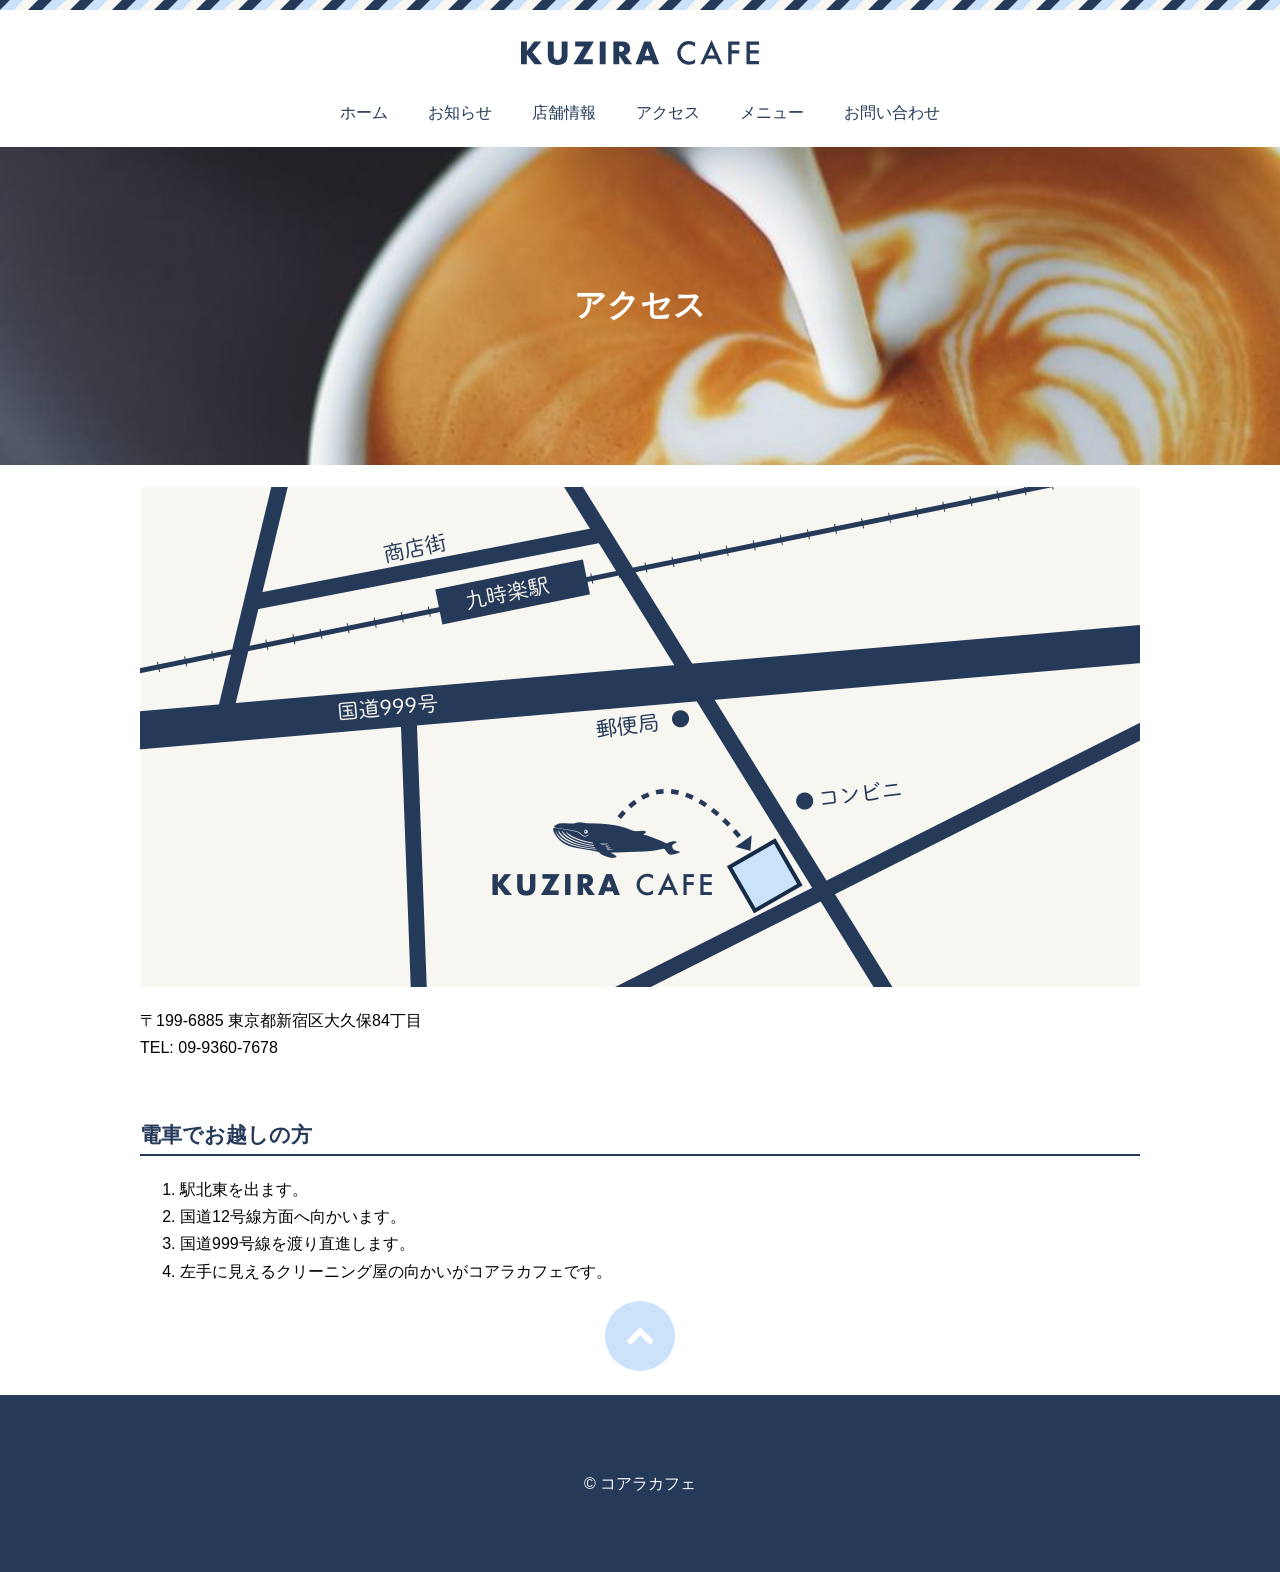
==== access.html @ d5148353 "Add files via upload" ====
<!DOCTYPE html>
<html>
      <head>
      <meta charset="UTF-8">
       <meta name="viewport" content="width=device-
width, initial-scale=1">
      <title>アクセス|コアラカフェ


      </title>
      <link rel="stylesheet" href="css/style.css">
   </head>
   
   <body id="top">
   <!--ヘッダー-->

      <header class="header">
         <div class="logo">
            <a href="index.html"><img src="images/logo.svg" alt="コアラカフェ"> </a>
         </div>
         <nav class="nav">
            <ul>
               <li><a href="index.html">ホーム</a></li>
               <li><a href="index.html#news">お知らせ</a></li>
               <li><a href="index.html#shop">店舗情報</a></li>
               <li><a href="access.html">アクセス</a></li>
               <li><a href="menu.html">メニュー</a></li>
               <li><a href="contact.html">お問い合わせ</a></li>
            </ul> 

         </nav>

      </header>    

      <!--ヘッダーここまで-->    

      <h1 class="hero access">アクセス</h1>

      <!--メイン-->

      <main>
         <img src="images/map.png" alt="地図">
         <p>
            〒199-6885 東京都新宿区大久保84丁目<br>
            TEL: 09-9360-7678
         </p>
         <h2>電車でお越しの方</h2>
         <ol>
            <li>駅北東を出ます。</li>
            <li>国道12号線方面へ向かいます。</li>
            <li>国道999号線を渡り直進します。</li>
            <li>左手に見えるクリーニング屋の向かいがコアラカフェです。  </li>
         </ol>
            
      </main>
      <!--メインここまで-->
      <!--フッター-->
      <footer>
         <div class="gotop">
            <a href="#top"><img src="images/gotop.svg" alt="ページトップへ戻る"></a></div>
      
         <p class="copyright">&copy; コアラカフェ</p>

      </footer>
      <!--フッターここまで-->

   </body>
</html>
---- css/style.css ----
/* すべてのページに適用される設定 */
html{
    font-size: 16px;
     font-family:sans-serif;
}
*{
    box-sizing: border-box;
}
body{
    margin:0000;
}
p,li,td{
  line-height: 1.7;
}
a:link{
    color: #F07D34;
    text-decoration: none;
}
a:visited{
    color: #F07D34;
    text-decoration: none;
}
a:hover{
     color: #F07D34;
    text-decoration: underline;
}
a:active{
    color:#F07D34;
    text-decoration: underline;
}
img{
    max-width: 100%;
}


/* すべてのページに適用ーヘッダー */
.header{
    padding-top: 40px;
    background-image: url(../images/stripe.png);
    background-repeat: repeat-x;
}
.logo{
    text-align:center;
}
.nav ul{
    margin: 30px 0 0 0;
    padding: 0;
    list-style-type: none;
    display: flex;
    justify-content: center;
    gap: 40px;
}
.nav a:link{
    color: #253958;
}
.nav a:visited{
    color: #253958;
}
.nav a:hover{
    text-decoration: none;
}
.nav a:active{
    text-decoration: none;
}
/* すべてのページに適用ーヒーロー */
.hero{
    padding: 137px 0;
    background-repeat: no-repeat;
    background-position: center;
    background-size: cover;
    color:#FFFFFF;
    text-align:center
}
.hero.index{
    padding: 287px 0;
    background-image: 
    url(../images/home-hero.jpg);
}
.hero.access{
    background-image: url(../images/access-hero.jpg);
}
.hero.menu{
    background-image: url(../images/menu-hero.jpg);
}
.hero.contact{
    background-image: url(../images/contact-hero.jpg);
}

/* すべてのページに適用ーメインー */
main{

    margin:0 auto 0 auto;
    max-width: 1000px;
}
main h2{
    margin:60px 0 20px 0;
    border-bottom:2px solid #253958;
    padding:0 0 5px 0;
    color:#253958;
    font-size:1.3rem;
}

/* すべてのページに適用ーフッター */
.gotop{
    text-align: center;
}
.copyright{
    margin-top:20px;
    margin-bottom:0;
    padding-top:75px;
    padding-bottom:75px;
    background-color: #253958;
    color:#FFFFFF;
    text-align:center;
}

/*個別のスタイル*-index.html*/
.logo-whale{ text-align:center;}
.shop-info{
    border-collapse: collapse;
}
.shop-info th,.shop-info td{
    border: 1px solid #DBDBDB;
    padding: 20px;
}

.shop-info th{
    width: 112px;
    text-align: left;
    vertical-align: top;
}

.items{
    display: grid;
    grid-template-columns: 1fr 1fr 1fr;
}
.items{
    display: grid;
    grid-template-columns: 1fr 1fr 1fr;
    gap: 20px;
}
/*contact.html*/
form{
    margin: 0 auto;
    max-width: 640px;
}
input[type="text"],textarea{
    padding:6px;
    width: 100%;
    font-size: 1rem;
}
textarea{
    height: 140px;
}
.submit {
 text-align: center;
}
input[type="submit"] {
 border: none;
padding: 20px;
 width: 200px;
 background-color: #253958;
color: #FFFFFF;
 font-size: 1rem;
}

/* モバイル対応*/
@media (max-width: 767px) {
    .nav ul{
        flex-wrap: wrap;
        gap: 20px;
    }
    main { padding: 0 4%; }
/* index.html */
.hero.index {
   padding: 28vh 0 ;
 }
 /* menu.html */
 .items {
    grid-template-columns: 1fr 1fr;
 }
}
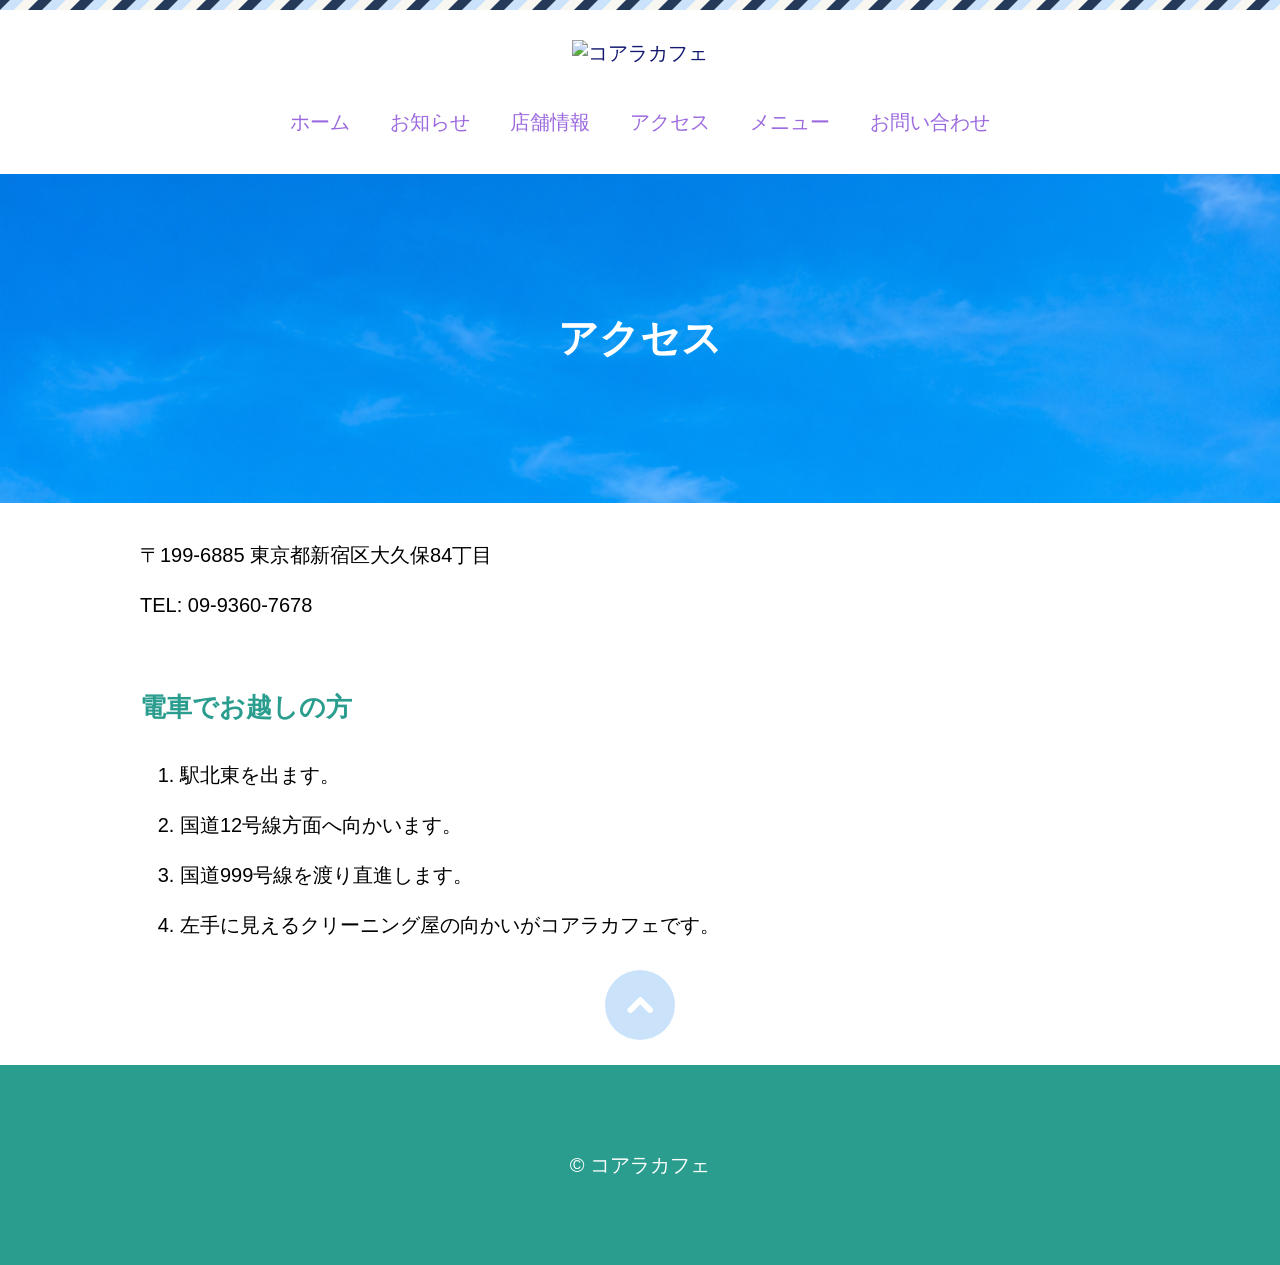
==== commit d0f2e065: "Add files via upload" ====
--- a/access.html
+++ b/access.html
@@ -39,7 +39,6 @@
       <!--メイン-->
 
       <main>
-         <img src="images/map.png" alt="地図">
          <p>
             〒199-6885 東京都新宿区大久保84丁目<br>
             TEL: 09-9360-7678
--- a/css/style.css
+++ b/css/style.css
@@ -1,31 +1,35 @@
 /* すべてのページに適用される設定 */
 html{
-    font-size: 16px;
+    font-size: 20px;
      font-family:sans-serif;
 }
 *{
     box-sizing: border-box;
 }
 body{
-    margin:0000;
+    margin:0;
 }
 p,li,td{
-  line-height: 1.7;
+  line-height: 2.5;
 }
+main h2{
+    font-size: 2rem;
+}
+
 a:link{
-    color: #F07D34;
+    color: #131970;
     text-decoration: none;
 }
 a:visited{
-    color: #F07D34;
+    color: #131970;
     text-decoration: none;
 }
 a:hover{
-     color: #F07D34;
+     color: #131970;
     text-decoration: underline;
 }
 a:active{
-    color:#F07D34;
+    color:#131970;
     text-decoration: underline;
 }
 img{
@@ -51,10 +55,10 @@
     gap: 40px;
 }
 .nav a:link{
-    color: #253958;
+    color: #9C6ADE;
 }
 .nav a:visited{
-    color: #253958;
+    color: #9C6ADE;
 }
 .nav a:hover{
     text-decoration: none;
@@ -72,18 +76,19 @@
     text-align:center
 }
 .hero.index{
-    padding: 287px 0;
+    padding: 100px 0;
     background-image: 
-    url(../images/home-hero.jpg);
+    url(../images/kokokoara.jpg);
 }
 .hero.access{
-    background-image: url(../images/access-hero.jpg);
+    background-image: url(../images/sora-access.jpg);
+    
 }
 .hero.menu{
-    background-image: url(../images/menu-hero.jpg);
+    background-image: url(../images/umi-menu.jpg);
 }
 .hero.contact{
-    background-image: url(../images/contact-hero.jpg);
+    background-image: url(../images/earth-contact.jpg);
 }
 
 /* すべてのページに適用ーメインー */
@@ -94,9 +99,9 @@
 }
 main h2{
     margin:60px 0 20px 0;
-    border-bottom:2px solid #253958;
+    border-bottom:2px solid FE'';
     padding:0 0 5px 0;
-    color:#253958;
+    color:#2A9D8F;
     font-size:1.3rem;
 }
 
@@ -109,7 +114,7 @@
     margin-bottom:0;
     padding-top:75px;
     padding-bottom:75px;
-    background-color: #253958;
+    background-color: #2A9D8F;
     color:#FFFFFF;
     text-align:center;
 }
@@ -121,7 +126,7 @@
 }
 .shop-info th,.shop-info td{
     border: 1px solid #DBDBDB;
-    padding: 20px;
+    padding: 60px;
 }
 
 .shop-info th{
@@ -132,11 +137,7 @@
 
 .items{
     display: grid;
-    grid-template-columns: 1fr 1fr 1fr;
-}
-.items{
-    display: grid;
-    grid-template-columns: 1fr 1fr 1fr;
+    grid-template-columns: 1fr;
     gap: 20px;
 }
 /*contact.html*/
@@ -159,7 +160,7 @@
  border: none;
 padding: 20px;
  width: 200px;
- background-color: #253958;
+ background-color: #2A9D8F;
 color: #FFFFFF;
  font-size: 1rem;
 }
